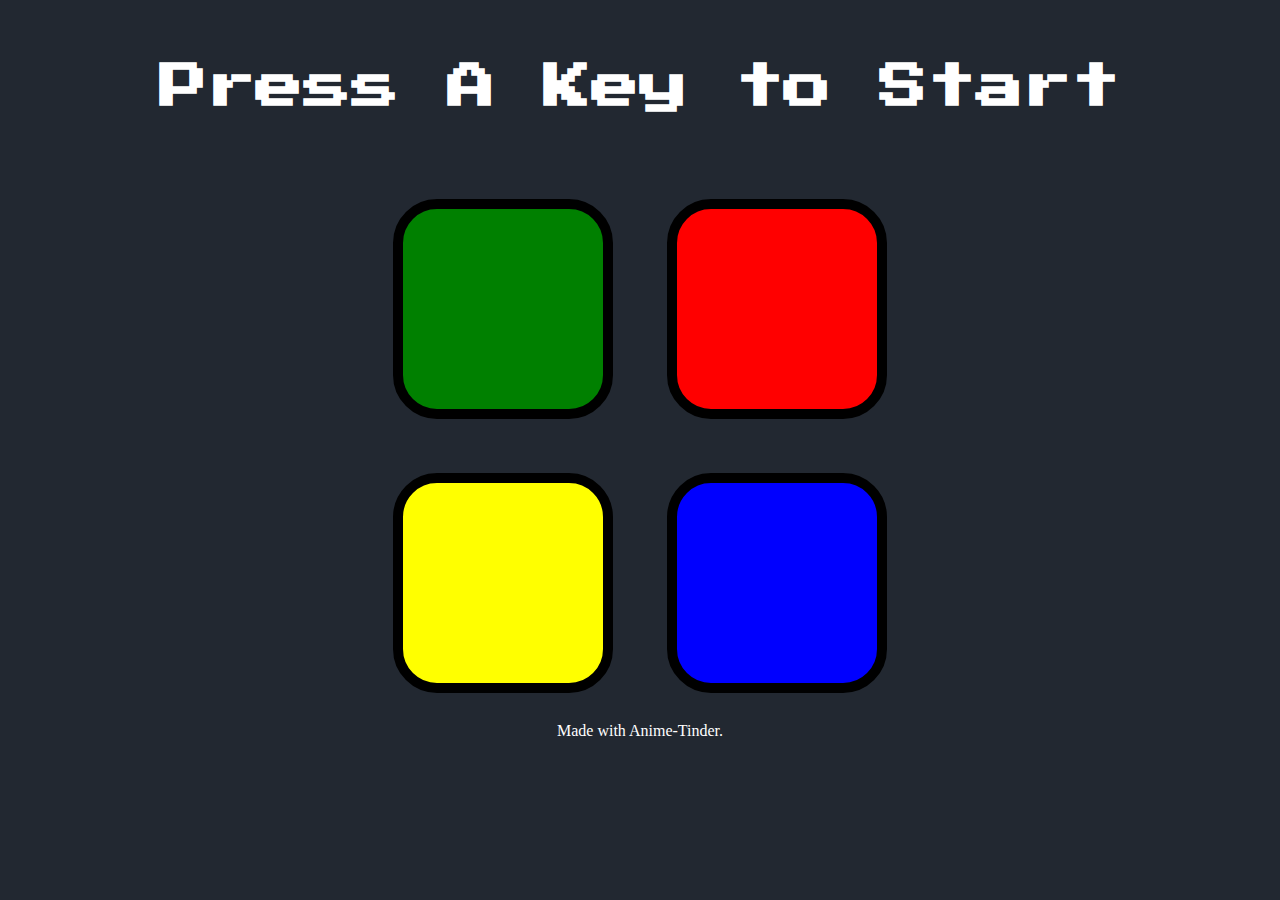
==== Simon Game Challenge Starting Files/index.html @ e9d1d7f0 "Add files via upload" ====
<!DOCTYPE html>
<html lang="en" dir="ltr">

<head>
  <meta charset="utf-8">
  <title>Simon</title>
  <link rel="shortcut icon" href="favicon.png" type="image/x-icon">
  <link rel="stylesheet" href="styles.css">
  <link href="https://fonts.googleapis.com/css?family=Press+Start+2P" rel="stylesheet">
  
</head>

<body>
  <h1 id="level-title">Press A Key to Start</h1>
  <div class="container">
    <div lass="row">

      <div type="button" id="green" class="btn green">

      </div>

      <div type="button" id="red" class="btn red">

      </div>
    </div>

    <div class="row">

      <div type="button" id="yellow" class="btn yellow">

      </div>
      <div type="button" id="blue" class="btn blue">

      </div>

    </div>

  </div>

  <footer>
    Made with Anime-Tinder.
  </footer>
  <script src="https://ajax.googleapis.com/ajax/libs/jquery/3.6.4/jquery.min.js"></script>
  <script src="game.js"></script>
</body>

</html>
---- Simon Game Challenge Starting Files/styles.css ----
body {
  text-align: center;
  background-color: #222831;
}

footer{
  color: #fff;
}

#level-title {
  font-family: 'Press Start 2P', cursive;
  font-size: 3rem;
  margin:  5%;
  color: #fff;
}

.container {
  display: block;
  width: 50%;
  margin: auto;

}

.btn {
  margin: 25px;
  display: inline-block;
  height: 200px;
  width: 200px;
  border: 10px solid black;
  border-radius: 20%;
}

.game-over {
  background-color: red;
  opacity: 0.8;
}

.red {
  background-color: red;
}

.green {
  background-color: green;
}

.blue {
  background-color: blue;
}

.yellow {
  background-color: yellow;
}

.pressed {
  box-shadow: 0 0 20px white;
  background-color: grey;
}

@media (max-width: 980px) {
  .btn {
    margin: 25px;
    display: inline-block;
    height: 100px;
    width: 100px;
    border: 10px solid black;
    border-radius: 20%;
  }
}
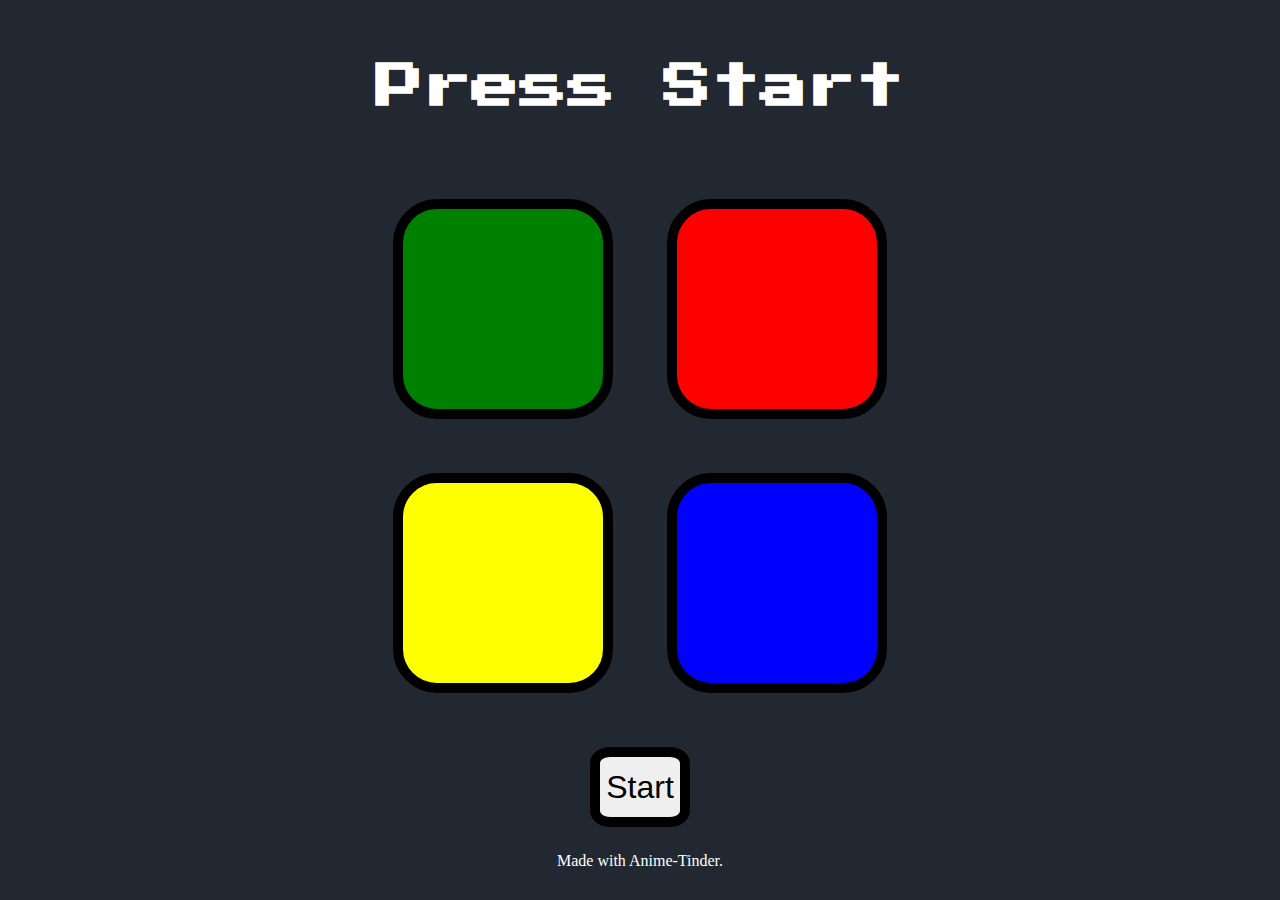
==== commit 95705143: "Add files via upload" ====
--- a/Simon Game Challenge Starting Files/index.html
+++ b/Simon Game Challenge Starting Files/index.html
@@ -11,16 +11,15 @@
 </head>
 
 <body>
-  <h1 id="level-title">Press A Key to Start</h1>
+  <h1 id="level-title">Press Start</h1>
   <div class="container">
-    <div lass="row">
+    <div class="row">
 
       <div type="button" id="green" class="btn green">
-
       </div>
-
+      
+   
       <div type="button" id="red" class="btn red">
-
       </div>
     </div>
 
@@ -36,7 +35,7 @@
     </div>
 
   </div>
-
+  <button class="btn2">Start</button>
   <footer>
     Made with Anime-Tinder.
   </footer>
--- a/Simon Game Challenge Starting Files/styles.css
+++ b/Simon Game Challenge Starting Files/styles.css
@@ -19,6 +19,16 @@
   width: 50%;
   margin: auto;
 
+}
+
+.btn2 {
+  font-size: 2rem;
+  margin: 25px;
+  display: inline-block;
+  height: 80px;
+  width: 100px;
+  border: 10px solid black;
+  border-radius: 20%;
 }
 
 .btn {
